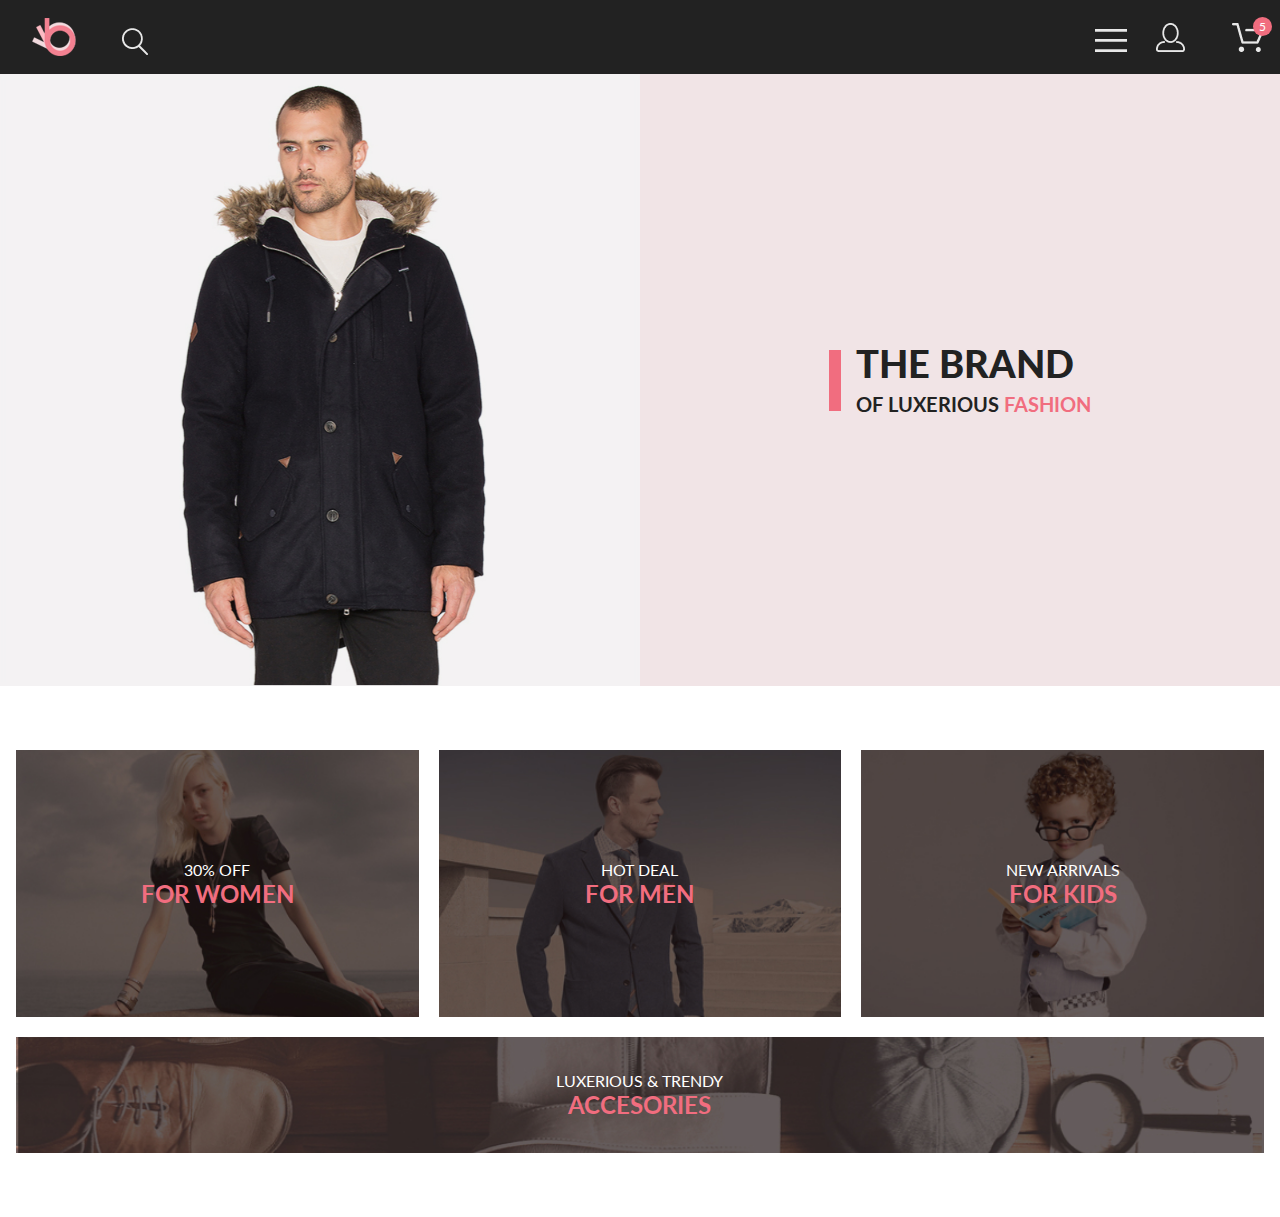
==== index.html @ d0c62d58 "the first HW" ====
<!DOCTYPE html>
<html lang="en">
<head>
    <meta charset="UTF-8">
    <meta http-equiv="X-UA-Compatible" content="IE=edge">
    <meta name="viewport" content="width=device-width, initial-scale=1.0">
    <title>Document</title>
    <link rel="stylesheet" href="style.css">
    <link rel="stylesheet" href="https://cdnjs.cloudflare.com/ajax/libs/font-awesome/6.1.1/css/all.min.css" integrity="sha512-KfkfwYDsLkIlwQp6LFnl8zNdLGxu9YAA1QvwINks4PhcElQSvqcyVLLD9aMhXd13uQjoXtEKNosOWaZqXgel0g==" crossorigin="anonymous" referrerpolicy="no-referrer" />
</head>
<body>
    <div class="header">

       <div class="container">
            <div class="leftHeader">
               <img src="images/Group 2.png" alt="">
               <img class="searchIcon" src="images/search.png" alt="">
            </div>
       
           <div class="rightHeader">
               <img src="images/bar.svg" alt="">
               <img class="userIcon" src="images/prof.png" alt="">

               <span class="cartIconWrap">
               <img class="cartIcon" src="images/cart.png" alt="">
               <span>5</span>
               </span>
           </div>
        </div> 
    </div>
    
    <div class="brandWrap">
        <div class="container">
             <div class="brandLeft">
                  <img src="images/muzhik.jpg" alt="">
             </div>
             <div class="brandRight">
                    <div class="brandPromoWrap">
                        <div class="#">THE BRAND</div>
                        <div class="#">OF LUXERIOUS <span>FASHION</span></div>
                    </div>
             </div>

        </div>
    </div>

    <div class="offers container">
         <div class="offerWomen">
             <img class="offerImgThree" src="images/1-for women.jpg" alt="">
             <div class="offerTitle">
                 <div class="offerTitleTop">
                     30% OFF
                 </div>
                 <div class="offerTitleBottom">
                     FOR WOMEN
                </div>
             </div>
         </div>
         <div class="offerMen">
             <img class="offerImgThree" src="images/2-for men.jpg" alt="">  
          <div class="offerTitle">
             <div class="offerTitleTop">
                HOT DEAL
            </div>
            <div class="offerTitleBottom">
                FOR MEN
           </div>
         </div>
         </div>
         <div class="offerKids">
             <img class="offerImgThree" src="images/3-for kids.jpg" alt="">
          <div class="offerTitle">
             <div class="offerTitleTop">
                NEW ARRIVALS   
            </div>
            <div class="offerTitleBottom">
                FOR KIDS
           </div>
         </div>
         </div>
         <div class="offerAccesories">
             <img class="offerImgLast" src="images/4-ACCESORIES.jpg" alt="">
          <div class="offerTitle">
             <div class="offerTitleTop">
                  LUXERIOUS & TRENDY
            </div>
            <div class="offerTitleBottom">
                 ACCESORIES
           </div>
          </div> 
         </div>
    </div>


</body>
</html>
---- style.css ----
@import url('https://fonts.googleapis.com/css2?family=Lato:ital,wght@0,400;0,700;1,900&display=swap');


body {
    margin: 0;
    font-family: Lato, sans-serif;
}

.header {
    background: #222222;
    height: 74px;
    padding: 18px 16px;
    box-sizing: border-box; 
}

.header .container {
    display: flex;
    justify-content: space-between;
    align-items: center;
}

@media (min-width: 1600px) {
    .container {
        margin: 0 auto;
        width: 1140px;
    }
}

@media (min-width: 768px) {
    .header {
        padding-right: 32p;
        padding-left: 32px;
    }
}

.header i {
    color: #E8E8E8;
}

.userIcon,
.cartIconWrap {
    display: none;
}

@media (min-width: 768px) {
    .userIcon,
    .cartIconWrap {
        display: inline;
    }
}

.userIcon {
    margin-right: 42px;
    margin-left: 25px;
}

.searchIcon {
    margin-left: 41px;
}

.cartIconWrap {
    position: relative;
}

.cartIconWrap span {
    display: inline-block;
    width: 19px;
    height: 19px;
    color: white;
    background: #f16d7f;
    border-radius: 50%;
    position: absolute;
    text-align: center;
    right: -8px;
    top: -19px;
    font-size: 12px;
    line-height: 19px;
}

.brandWrap .container {
    min-height: 363px;
}

@media (min-width: 768px) {
    .brandWrap .container {
        display: flex;
    }

    .brandWrap .container > div {
        width: 50%;
    }
}

.brandLeft {
    display: none;
}

@media (min-width: 768px) {
    .brandLeft {
    display: block;
    }
}

.brandLeft img {
    display: block;
    width: 100%;
}

.brandRight {
    background: #f1e4e6;
    min-height: inherit;
    display: flex;
    justify-content: center;
    align-items: center;
    color: #222222;
}

@media (min-width: 1600px) {
    .brandRight {
       justify-content: flex-start;
    }
}

.brandPromoWrap {
    border-left: 12px solid #f16d7f;
    padding-left: 15px;
    height: 61px;
}

@media (min-width: 1600px) {
    .brandPromoWrap {
        margin-left: 64px;
    }
}

.brandPromoWrap div:first-child {
    font-weight: 900;
    font-size: 38px;
    line-height: 27px;
    
}

.brandPromoWrap div:last-child {
       font-weight: bold;
       font-size: 20px;
       line-height: 24px;
       margin-top: 15px;
}

.brandPromoWrap span {
    color: #F16D7F;
}

.offers {
    display: grid;
    grid-template-columns: 1fr;
    grid-template-rows: repeat(3, 247px) 111px;
    row-gap: 32px;
    padding: 64px 16px;
}

@media (min-width: 768px) {
    .offers {
        grid-template-columns: repeat(3, 1fr);
        grid-template-rows: 267px 116px;
        gap: 20px;    
    }
    .offerAccesories {
        grid-column: 1/-1;
    }
}

.offers > div {
    position: relative;
}

.offers img {
    width: 100%;
    height: 100%;
    object-fit: cover;
    position: absolute;
    left: 0;
    top: 0;
}

.offerTitle {
    position: relative;
    z-index: 1;
    color: white;
    width: 100%;
    height: 100%;
    display: flex;
    justify-content: center;
    align-items: center;
    flex-direction: column;;
    font-size: 16px;
}

.offerTitleBottom {
    font-weight: 700;
    font-size: 24px;
    line-height: 29px;
    color: #f16d7f
}
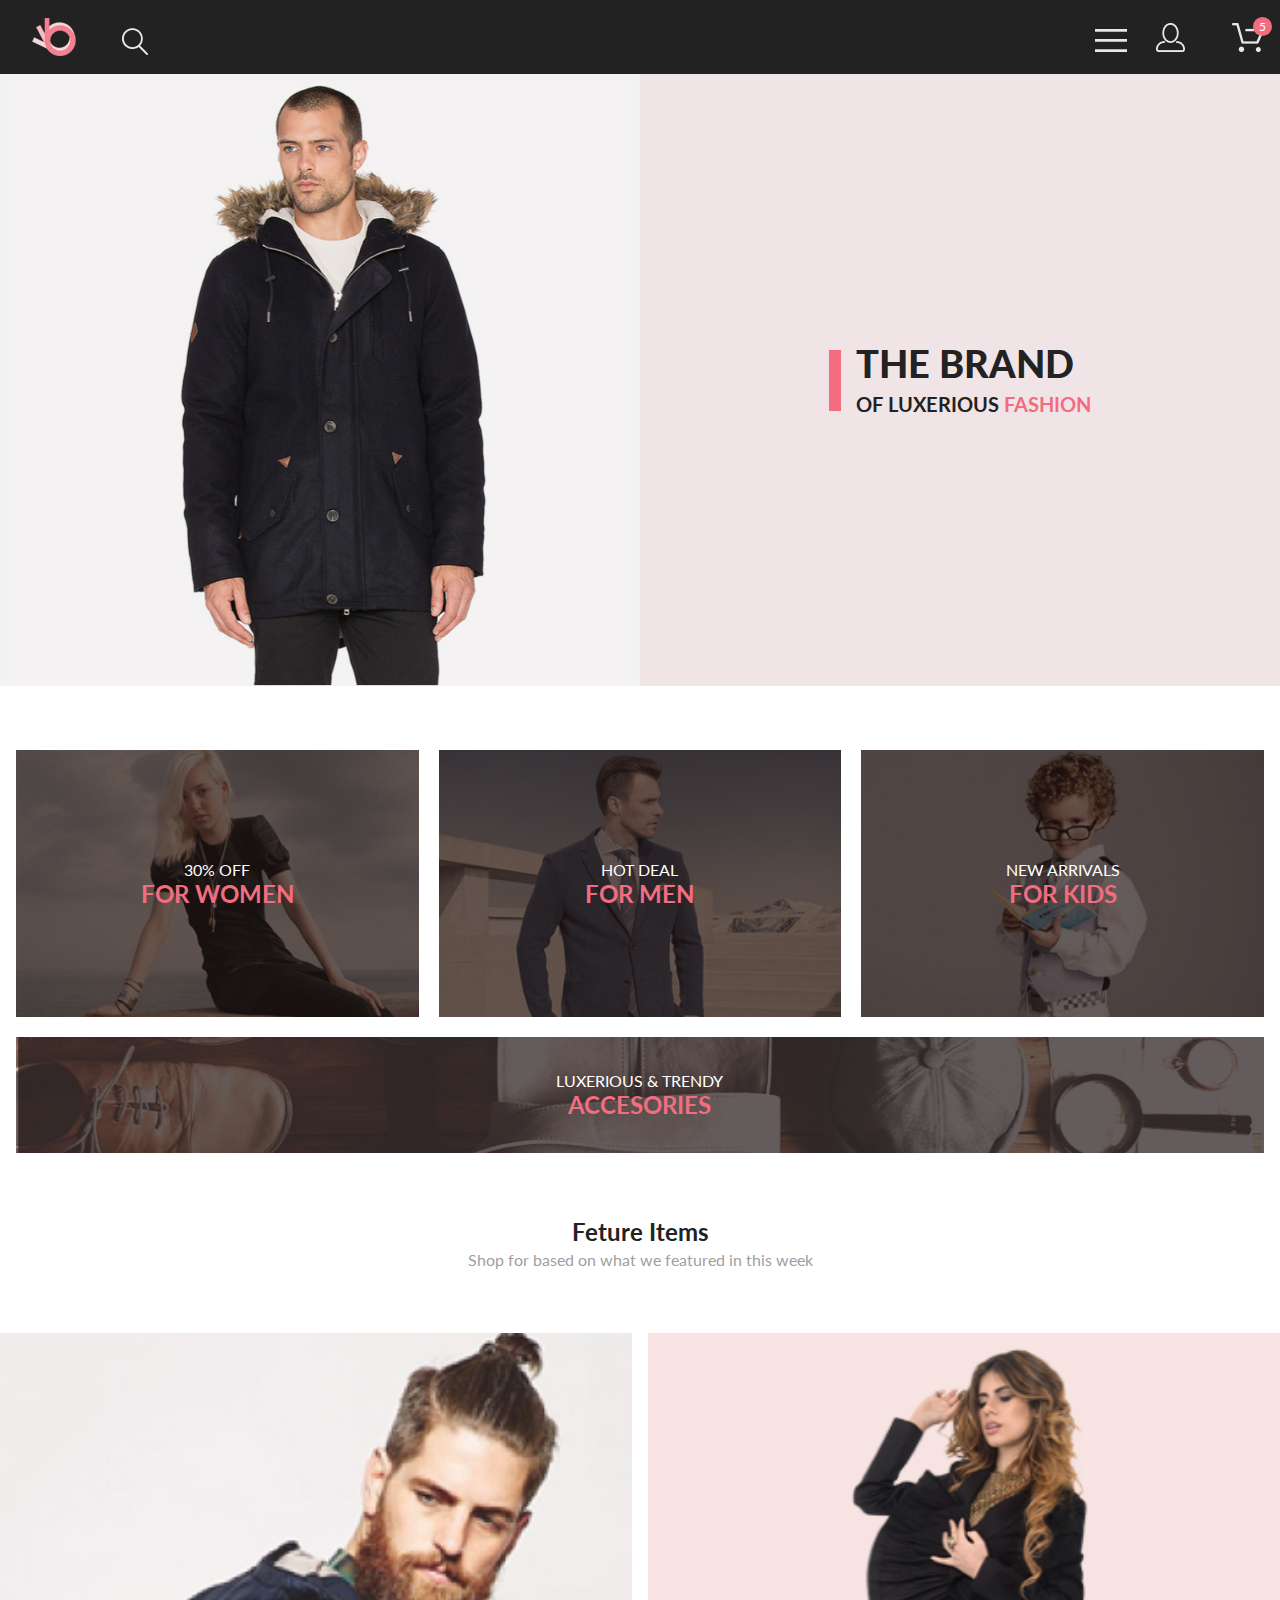
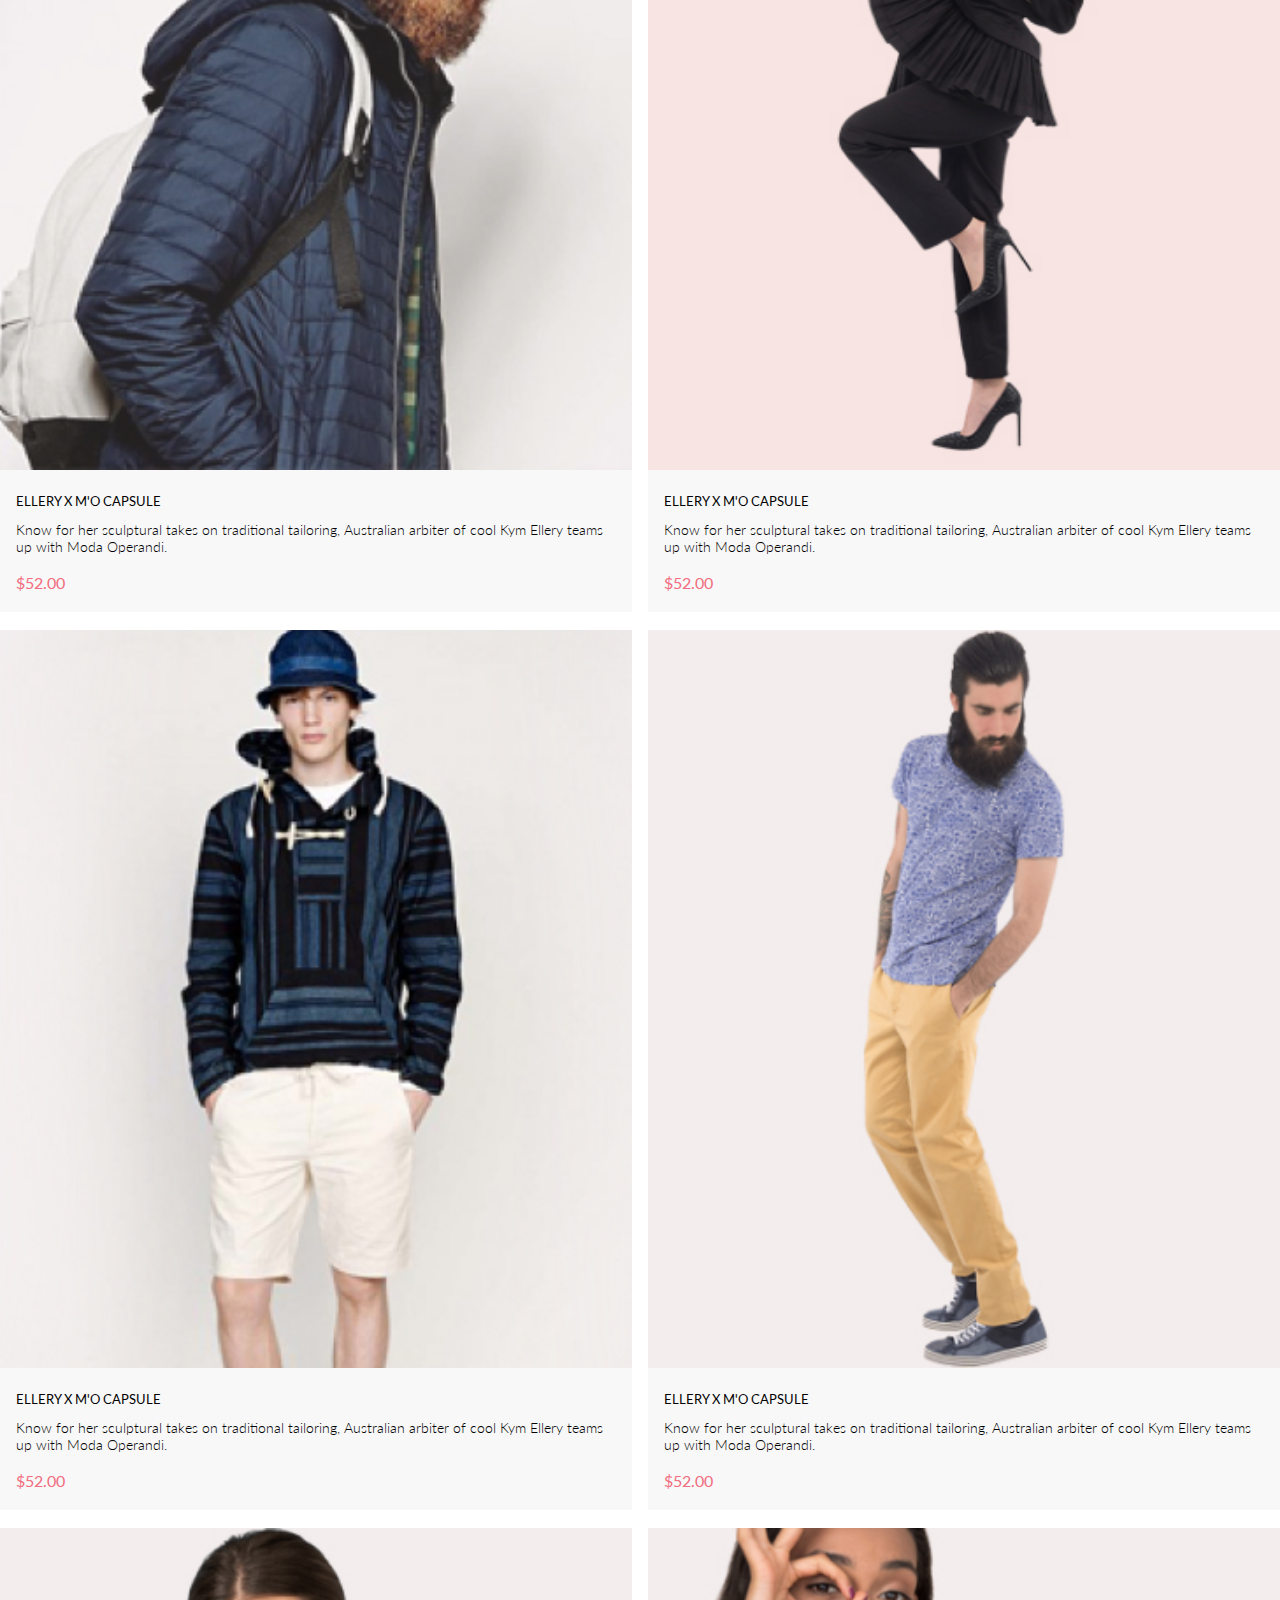
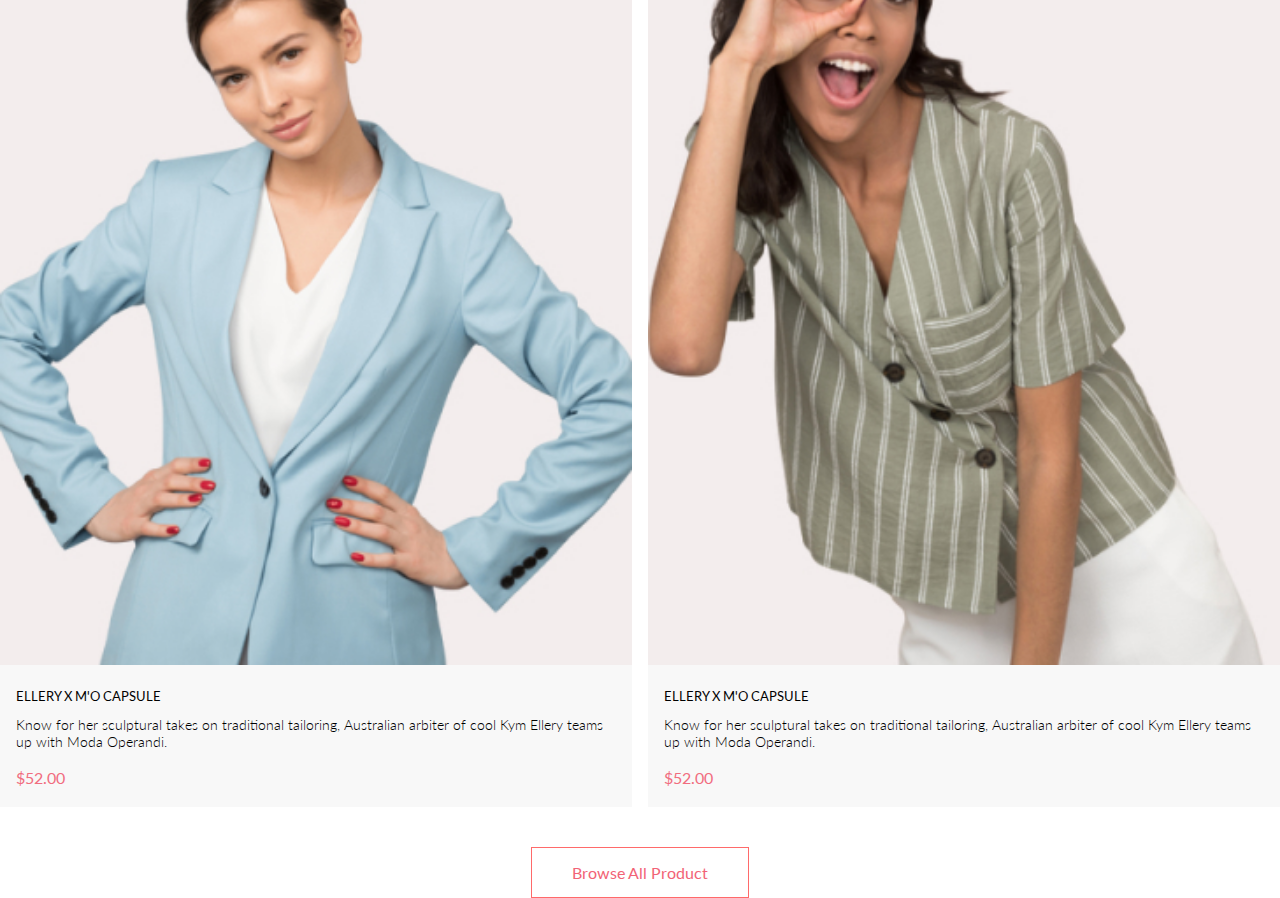
==== commit ecfd6e17: "done" ====
--- a/index.html
+++ b/index.html
@@ -13,7 +13,7 @@
 
        <div class="container">
             <div class="leftHeader">
-               <img src="images/Group 2.png" alt="">
+               <img src="images/Group2.png" alt="">
                <img class="searchIcon" src="images/search.png" alt="">
             </div>
        
@@ -30,14 +30,14 @@
     </div>
     
     <div class="brandWrap">
-        <div class="container">
+        
              <div class="brandLeft">
                   <img src="images/muzhik.jpg" alt="">
              </div>
              <div class="brandRight">
                     <div class="brandPromoWrap">
-                        <div class="#">THE BRAND</div>
-                        <div class="#">OF LUXERIOUS <span>FASHION</span></div>
+                        <div>THE BRAND</div>
+                        <div>OF LUXERIOUS <span>FASHION</span></div>
                     </div>
              </div>
 
@@ -46,7 +46,7 @@
 
     <div class="offers container">
          <div class="offerWomen">
-             <img class="offerImgThree" src="images/1-for women.jpg" alt="">
+             <img class="offerImgThree" src="images/1-forwomen.jpg" alt="">
              <div class="offerTitle">
                  <div class="offerTitleTop">
                      30% OFF
@@ -57,7 +57,7 @@
              </div>
          </div>
          <div class="offerMen">
-             <img class="offerImgThree" src="images/2-for men.jpg" alt="">  
+             <img class="offerImgThree" src="images/2-formen.jpg" alt="">  
           <div class="offerTitle">
              <div class="offerTitleTop">
                 HOT DEAL
@@ -68,7 +68,7 @@
          </div>
          </div>
          <div class="offerKids">
-             <img class="offerImgThree" src="images/3-for kids.jpg" alt="">
+             <img class="offerImgThree" src="images/3-forkids.jpg" alt="">
           <div class="offerTitle">
              <div class="offerTitleTop">
                 NEW ARRIVALS   
@@ -91,6 +91,179 @@
          </div>
     </div>
 
+   <div class="featuredI container">
+       <h2 class="feturedHeader">Feture Items</h2>
+       <div class="featuredTitle">Shop for based on what we featured in this week</div>
+
+       <div class="featuredItems">
+
+           <div class="featuredItem">
+               <div class="featuredImgWrap">
+                  <img src="images/manwithbr.jpg" alt="">
+                  <div class="featuredImgD">
+                      <button>
+                          <img src="images/cart.svg" alt="">
+                          Add to Cart
+                      </button>
+                  </div>
+               </div>   
+
+               <div class="featuredData">
+                  <div class="featuredName">
+                    ELLERY X M'O CAPSULE
+                  </div>
+                  <div class="featuredText">
+                    Know for her sculptural takes on traditional 
+                    tailoring, Australian arbiter of cool Kym Ellery 
+                    teams up with Moda Operandi.
+                  </div>
+                  <div class="featuredPrice">
+                       $52.00
+                  </div>
+               </div>
+           </div>
+
+           
+           <div class="featuredItem">
+               <div class="featuredImgWrap">
+                <img src="images/womaninblack.jpg" alt="">
+                  <div class="featuredImgD">
+                      <button>
+                          <img src="images/cart.svg" alt="">
+                          Add to Cart
+                      </button>
+                  </div>
+               </div>   
+               
+             
+            <div class="featuredData">
+                <div class="featuredName">
+                  ELLERY X M'O CAPSULE
+                </div>
+                <div class="featuredText">
+                  Know for her sculptural takes on traditional 
+                  tailoring, Australian arbiter of cool Kym Ellery 
+                  teams up with Moda Operandi.
+                </div>
+                <div class="featuredPrice">
+                     $52.00
+                </div>
+             </div>
+           </div>
+
+
+           <div class="featuredItem">
+            <div class="featuredImgWrap">
+                <img src="images/manontheright.jpg" alt="">
+                  <div class="featuredImgD">
+                      <button>
+                          <img src="images/cart.svg" alt="">
+                          Add to Cart
+                      </button>
+                  </div>
+               </div>   
+              
+            <div class="featuredData">
+                <div class="featuredName">
+                  ELLERY X M'O CAPSULE
+                </div>
+                <div class="featuredText">
+                  Know for her sculptural takes on traditional 
+                  tailoring, Australian arbiter of cool Kym Ellery 
+                  teams up with Moda Operandi.
+                </div>
+                <div class="featuredPrice">
+                     $52.00
+                </div>
+             </div>
+            </div>
+
+
+           <div class="featuredItem">
+            <div class="featuredImgWrap">
+                <img src="images/manontheleftb.jpg" alt="">
+                  <div class="featuredImgD">
+                      <button>
+                          <img src="images/cart.svg" alt="">
+                          Add to Cart
+                      </button>
+                  </div>
+               </div>   
+        
+            <div class="featuredData">
+                <div class="featuredName">
+                  ELLERY X M'O CAPSULE
+                </div>
+                <div class="featuredText">
+                  Know for her sculptural takes on traditional 
+                  tailoring, Australian arbiter of cool Kym Ellery 
+                  teams up with Moda Operandi.
+                </div>
+                <div class="featuredPrice">
+                     $52.00
+                </div>
+             </div>
+            </div>
+
+
+           <div class="featuredItem">
+            <div class="featuredImgWrap">
+                <img src="images/girlinblue.jpg" alt="">
+                  <div class="featuredImgD">
+                      <button>
+                          <img src="images/cart.svg" alt="">
+                          Add to Cart
+                      </button>
+                  </div>
+               </div> 
+            <div class="featuredData">
+                <div class="featuredName">
+                  ELLERY X M'O CAPSULE
+                </div>
+                <div class="featuredText">
+                  Know for her sculptural takes on traditional 
+                  tailoring, Australian arbiter of cool Kym Ellery 
+                  teams up with Moda Operandi.
+                </div>
+                <div class="featuredPrice">
+                     $52.00
+                </div>
+             </div>
+            </div>
+
+
+           <div class="featuredItem">
+            <div class="featuredImgWrap">
+                <img src="images/n.jpg" alt="">
+                  <div class="featuredImgD">
+                      <button>
+                          <img src="images/cart.svg" alt="">
+                          Add to Cart
+                      </button>
+                  </div>
+               </div> 
+            <div class="featuredData">
+                <div class="featuredName">
+                  ELLERY X M'O CAPSULE
+                </div>
+                <div class="featuredText">
+                  Know for her sculptural takes on traditional 
+                  tailoring, Australian arbiter of cool Kym Ellery 
+                  teams up with Moda Operandi.
+                </div>
+                <div class="featuredPrice">
+                     $52.00
+                </div>
+             </div>
+           </div>
+       </div>
+
+       <button class="featuredBtn">
+           Browse All Product
+       </button>
+   </div>
+   
+
 
 </body>
 </html>--- a/style.css
+++ b/style.css
@@ -1,4 +1,6 @@
-@import url('https://fonts.googleapis.com/css2?family=Lato:ital,wght@0,400;0,700;1,900&display=swap');
+
+@import url('https://fonts.googleapis.com/css2?family=Lato:ital,wght@0,300;0,400;0,700;1,900&display=swap');
+
 
 
 body {
@@ -77,16 +79,19 @@
     line-height: 19px;
 }
 
-.brandWrap .container {
+.brandWrap {
     min-height: 363px;
-}
-
-@media (min-width: 768px) {
-    .brandWrap .container {
+    position: relative;
+}
+
+
+
+@media (min-width: 768px) {
+    .brandWrap {
         display: flex;
     }
 
-    .brandWrap .container > div {
+    .brandWrap > div {
         width: 50%;
     }
 }
@@ -126,6 +131,8 @@
     padding-left: 15px;
     height: 61px;
 }
+
+
 
 @media (min-width: 1600px) {
     .brandPromoWrap {
@@ -203,3 +210,145 @@
     color: #f16d7f
 }
 
+.featured {
+    padding-left: 8px;
+    padding-right: 8px;
+    margin-bottom: 96px;
+}
+
+@media (min-width: 768px) {
+    .featured {
+        padding-left: 16px;
+        padding-right: 16px;
+    }
+}
+
+@media (min-width: 1600px) {
+    .featured {
+        padding-left: 0px;
+        padding-right: 0px;
+    }
+}
+
+.featuredI h2 {
+    margin-top: 0;
+    margin-bottom: 4px;
+    text-align: center;
+    color:#222222;
+}
+
+.featuredTitle {
+    text-align: center;
+    color: #9f9f9f;
+     margin-bottom: 64px;
+}
+
+.featuredItems {
+    display: grid;
+    grid-template-columns: 1fr;
+    row-gap: 17px;
+}
+
+@media (min-width: 768px) {
+    .featuredItems {
+        grid-template-columns: 1fr 1fr;
+        row-gap: 18px;
+        column-gap: 16px;
+    }
+}
+
+@media (min-width: 1600px) {
+    .featuredItems {
+        grid-template-columns: repeat(3, 1fr);
+        gap: 30px;
+    }
+}
+
+.featuredItem {
+    background-color: #f8f8f8;
+}
+
+.featuredItem img {
+    width: 100%;
+    display: block;
+}
+
+.featuredImgWrap  {
+    position: relative;
+}
+
+.featuredItem:hover .featuredImgD {
+    display: flex;
+}
+
+.featuredImgD {  
+    position: absolute;
+    width: 100%;
+    height: 100%;
+    left: 0;
+    top: 0;
+    background-color: #3a3838e5;
+    display: none;
+    justify-content: center;
+    align-items: center;
+}
+
+.featuredImgD button {
+    background: none;
+    border: 1px solid white;
+    color: white;
+    display: flex;
+    align-items: center;
+    padding: 10px 14px;
+    font-size: 14px;
+    font-family: inherit;
+}
+
+.featuredImgD button img {
+    width: 26px;
+    height: 24px;
+    margin-right: 11px;
+}
+
+.featuredData {
+    padding: 23px 16px 20px;
+}
+
+.featuredName {
+    font-size: 13px;
+    line-height: 16px;
+    color: black;
+}
+
+.featuredText {
+    font-weight: 300;
+    font-size: 14px;
+    line-height: 17px;
+    margin-top: 12px;
+    margin-bottom: 18px;
+}
+
+.featuredPrice {
+    font-size: 16px;
+    line-height: 19px;
+    color: #f16d7f;
+}
+
+.featuredBtn {
+    border: 1px solid #ff6a6a;
+    margin-top: 40px;
+    padding: 15px 40px;
+    display: block;
+    margin-left: auto;
+    margin-right: auto;
+    background: none;
+    color: #f26376;
+    font-family: inherit;
+    font-size: 16px;
+    line-height: 19px;
+}
+
+.featuredBtn:hover {
+    color: white;
+    background: #ff6a6a;
+}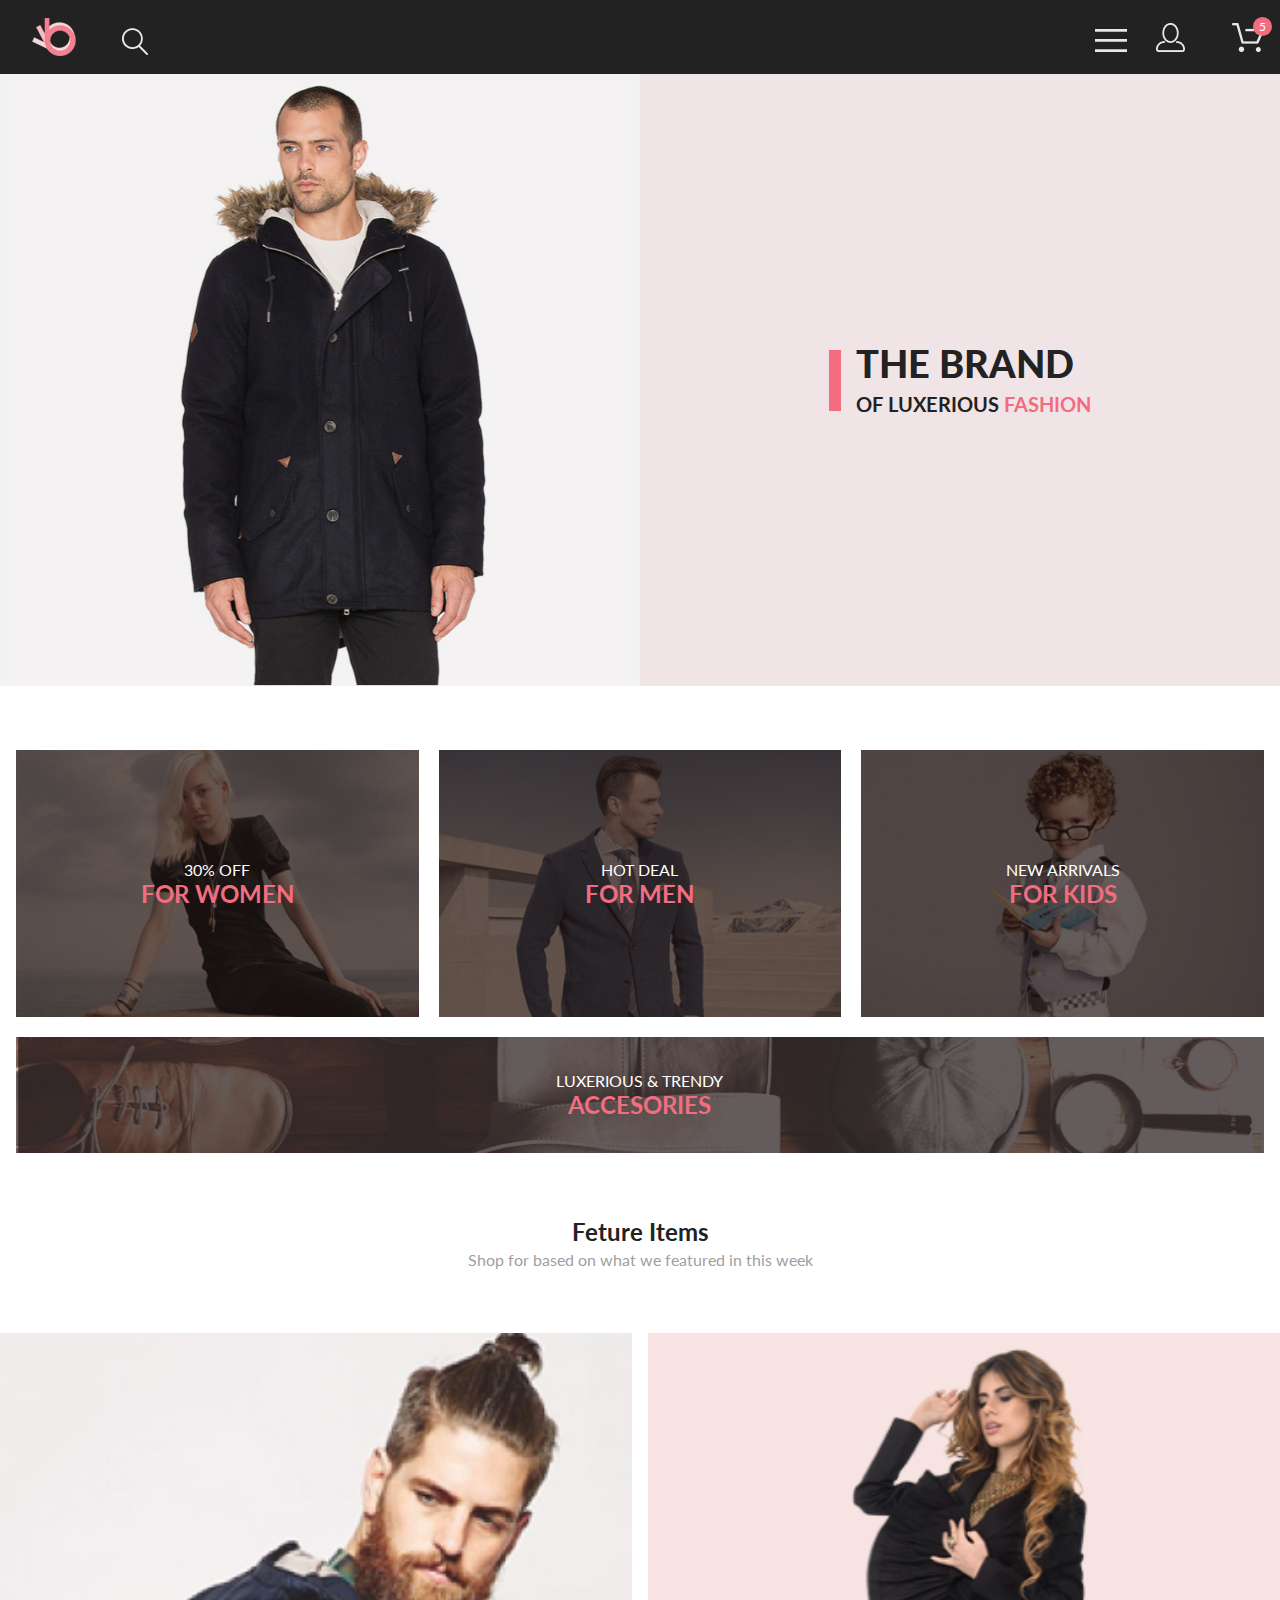
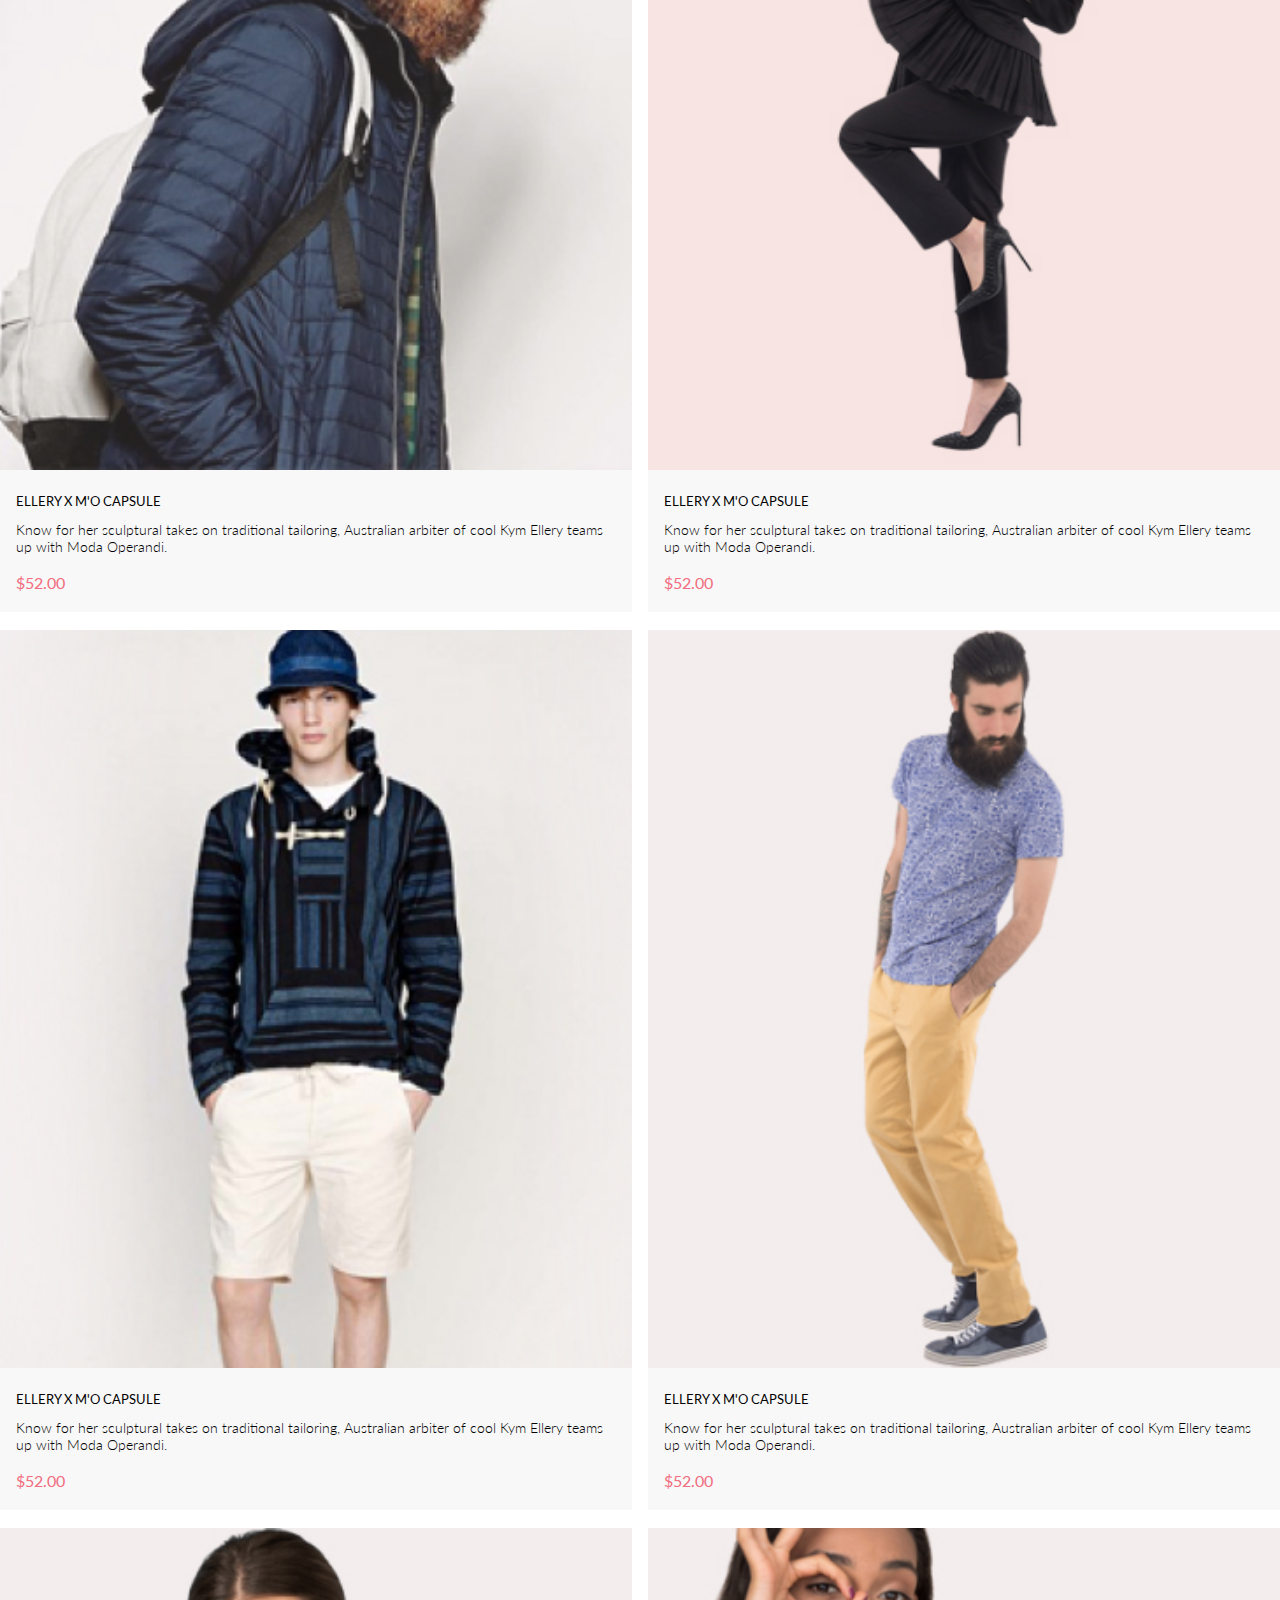
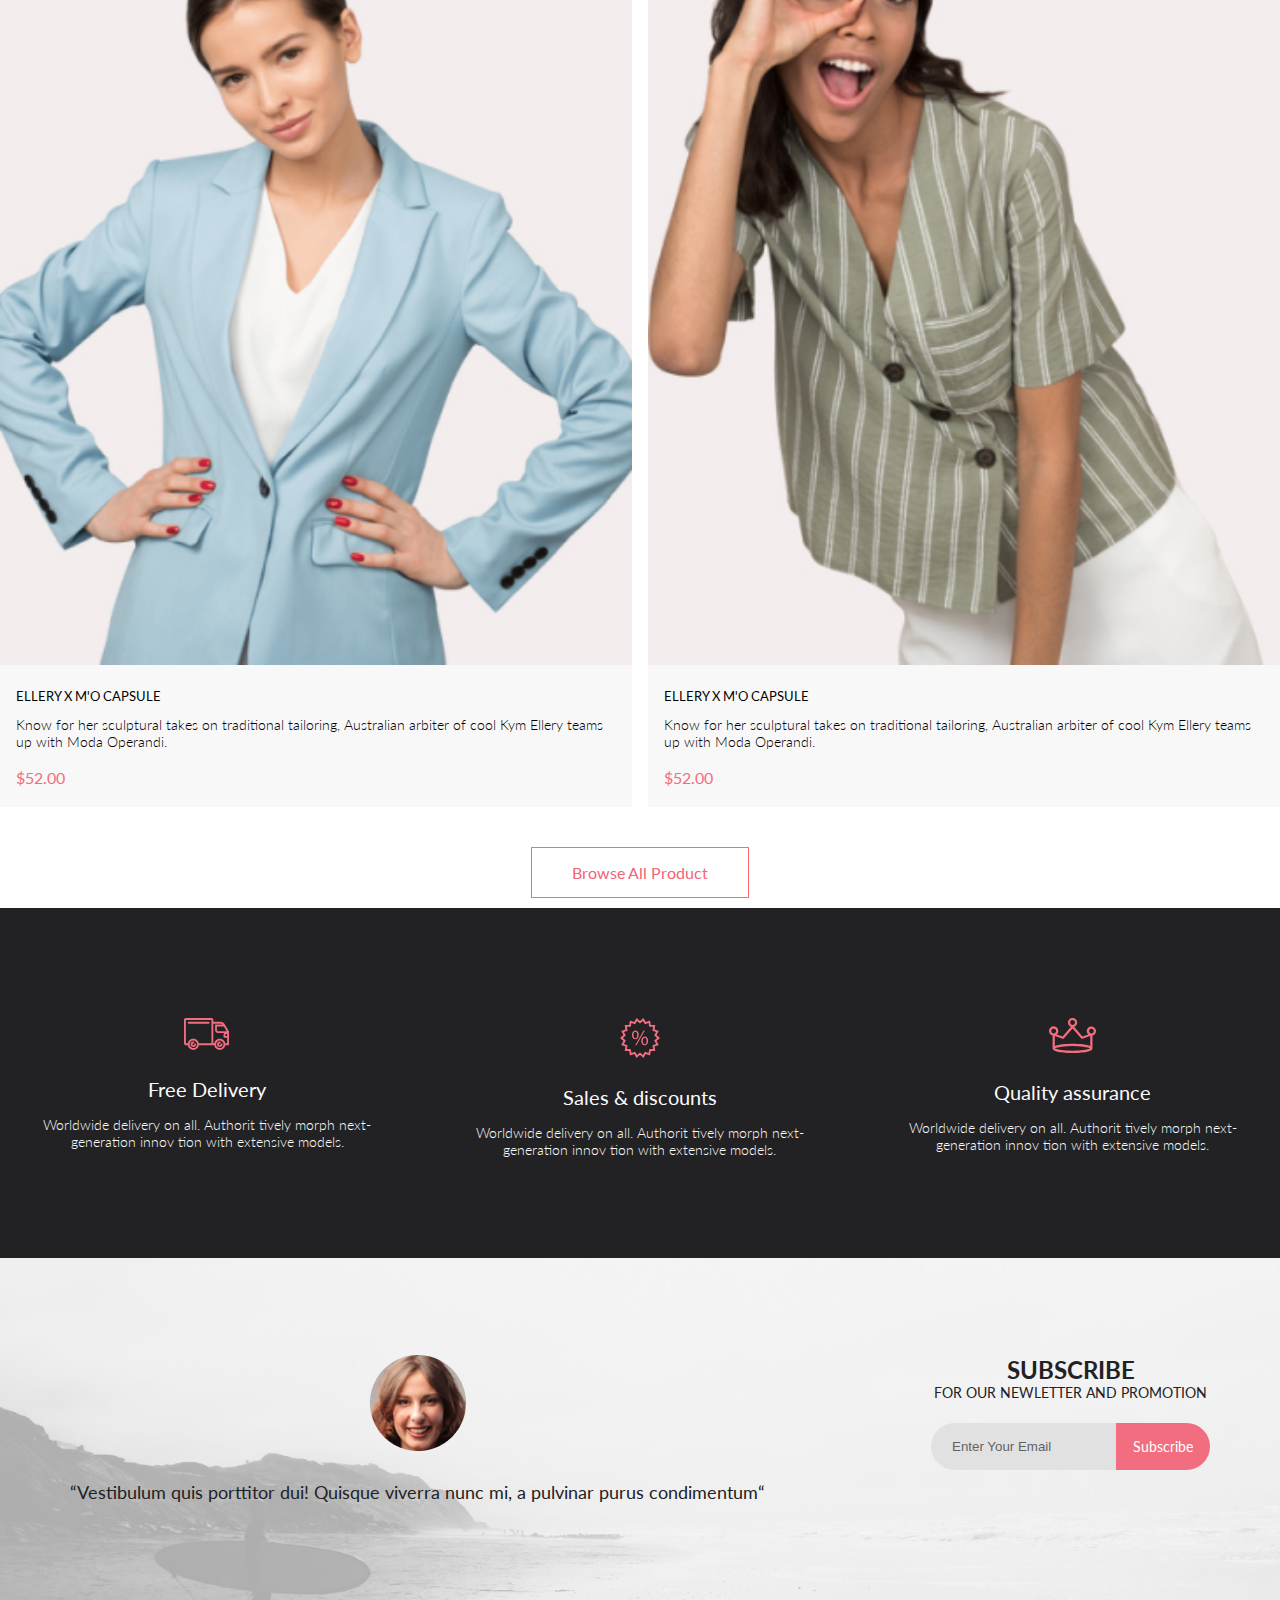
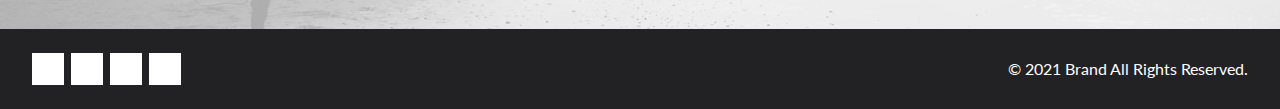
==== commit 0a984096: "lesson3" ====
--- a/index.html
+++ b/index.html
@@ -263,6 +263,87 @@
        </button>
    </div>
    
+   <div class="services">
+      <div class="container">
+
+          <div class="unitService">
+            <img src="images/delivery.svg" alt="">
+            <div class="servicesTitle">
+              Free Delivery
+            </div>
+            <div class="servicesText">
+              Worldwide delivery on all. Authorit tively morph next-generation innov tion with extensive models.
+            </div>
+          </div>
+          
+          <div class="unitService">
+            <img src="images/discount.svg" alt="">
+            <div class="servicesTitle">
+                Sales & discounts
+            </div>
+            <div class="servicesText">
+                Worldwide delivery on all. Authorit tively morph next-generation innov tion with extensive models.
+            </div>
+        </div>
+
+        <div class="unitService">
+            <img src="images/assurance.svg" alt="">
+            <div class="servicesTitle">
+                Quality assurance
+            </div>
+            <div class="servicesText">
+                Worldwide delivery on all. Authorit tively morph next-generation innov tion with extensive models.
+            </div>
+        </div>
+      </div>
+   </div>
+
+   <div class="subscribe">
+       <div class="container">
+         
+        <div class="subscribeLeft">
+          <img src="images/subscribeUser.png" alt="">
+          <div class="subscribeTextUser">
+            “Vestibulum quis porttitor dui! Quisque viverra nunc mi, a pulvinar purus condimentum“
+          </div>
+        </div>
+
+        <div class="subscribeRight">
+          <div class="subscribeTitle">
+              SUBSCRIBE
+          </div>
+          <div class="subscribeText">
+              FOR OUR NEWLETTER AND PROMOTION
+          </div>
+          <form action="" class="subscribeForm">
+              <input type="text" placeholder="Enter Your Email">
+              <button>Subscribe</button>
+          </form>
+       </div>
+      </div>
+   </div>
+
+   <div class="footer">
+    <div class="container">
+        <div class="footerLeft">
+            <a href="#">
+                <i class="fab fa-facebook-f"></i>
+            </a>
+            <a href="#">
+                <i class="fab fa-instagram"></i>
+            </a>
+            <a href="#">
+                <i class="fab fa-pinterest-p"></i>
+            </a>
+            <a href="#">
+                <i class="fab fa-twitter"></i>
+            </a>
+        </div>
+        <div class="footerRight">
+            &copy; 2021  Brand  All Rights Reserved.
+        </div>
+    </div>
+</div>
 
 
 </body>
--- a/style.css
+++ b/style.css
@@ -346,9 +346,241 @@
     font-family: inherit;
     font-size: 16px;
     line-height: 19px;
+    margin-bottom: 10px;
 }
 
 .featuredBtn:hover {
     color: white;
     background: #ff6a6a;
+}
+
+.services {
+    background: #222224;
+    padding-top: 48px;
+    padding-bottom: 81px;
+    padding-left: 14px;
+    padding-right: 14px;
+}
+
+@media (min-width: 1200px) {
+    .services {
+        padding-top: 100px;
+        padding-bottom: 100px;
+    }
+}
+
+.service .container {
+    display: grid;
+    gap: 46px;
+}
+
+@media (min-width: 1200px) {
+    .services .container{
+        display: grid;
+        grid-template-columns: repeat(3, 1fr);
+        gap: 46px;
+    }
+}
+
+.unitService {
+    text-align: center;
+    display: flex;
+    flex-direction: column;
+    align-items: center;
+    margin-top: 10px;
+}
+
+.servicesTitle, 
+.servicesText {
+    color: #fbfbfb;
+}
+
+.servicesTitle {
+    font-size: 20px;
+    line-height: 24px;
+    margin-top: 27px;
+    margin-bottom: 15px;
+}
+
+.servicesText {
+    font-weight: 300;
+    font-size: 14px;
+    line-height: 17px;
+    min-width: 340px;
+}
+
+.subscribe {
+    background: url(images/subscribe.jpg) no-repeat;
+    background-size: cover;
+    padding-top: 64px;
+    padding-bottom: 110px;
+    padding-left: 20px;
+    padding-right: 20px;
+}
+
+@media (min-width: 1200px) {
+    .subscribe {
+        padding-top: 97px;
+        padding-bottom: 126px;
+    }
+
+    .subscribe .container {
+        margin: 0 auto;
+        width: 1140px;
+        display: flex;
+        justify-content: space-between;
+    }
+}
+
+.subscribeLeft {
+    display: flex;
+    flex-direction: column;
+    align-items: center;
+}
+
+.subscribeTextUser {
+    margin-top: 30px;
+    text-align: center;
+    font-size: 18px;
+    line-height: 22px;
+    color: #222224;
+    min-width: 330px;
+}
+
+.subscribeRight {
+    display: flex;
+    flex-direction: column;
+    align-items: center;
+    margin-top: 65px;
+}
+
+@media (min-width: 1200px) {
+    .subscribeRight {
+        margin-top: initial;
+    }
+}
+
+.subscribeTitle {
+    font-weight: 700;
+    font-size: 24px;
+    color:#222224
+}
+
+.subscribeTitle,
+.subscribeText {
+    min-width: 270px;
+    text-align: center;
+}
+
+.subscribeText {
+    font-size: 14px;
+    color: #222224;
+    margin-bottom: 22px;
+}
+
+.subscribeForm {
+    height: 47px;
+}
+
+.subscribeForm input {
+    height: inherit;
+    background: #e1e1e1;
+    border: none;
+    padding: 6px 21px;
+    box-sizing: border-box;
+    border-top-left-radius: 28px;
+    border-bottom-left-radius: 28px;
+    float: left;
+    width: 185px;
+}
+
+.subscribeForm input::-webkit-input-placeholder {
+    color: #222224;
+    font-family: inherit;
+    opacity: 0.67;
+}
+.subscribeForm input::-moz-placeholder {
+    color: #222224;
+    font-family: inherit;
+    opacity: 0.67;
+}
+.subscribeForm input:-ms-input-placeholder {
+    color: #222224;
+    font-family: inherit;
+    opacity: 0.67;
+}
+.subscribeForm input:-moz-placeholder {
+    color: #222224;
+    font-family: inherit;
+    opacity: 0.67;
+}
+
+.subscribeForm button {
+    height: inherit;
+    border: none;
+    color: white;
+    font-family: inherit;
+    font-size: 14px;
+    line-height: 17px;
+    background: #f16d7f;
+    border-top-right-radius: 28px;
+    border-bottom-right-radius: 28px;
+    padding: 0 17px;
+}
+
+.footer {
+    background: #222224;
+    padding: 43px 20px 10px;
+}
+
+@media (min-width: 768px) {
+    .footer {
+        padding: 24px 32px;
+    }
+}
+
+.footer .container {
+    display: flex;
+    flex-direction: column;
+    align-items: center;
+}
+@media (min-width: 768px) {
+    .footer .container {
+        flex-direction: row;
+        justify-content: space-between;
+    }
+}
+
+.footerLeft {
+    display: flex;
+}
+
+.footer a {
+    color: black;
+    background: white;
+    width: 32px;
+    height: 32px;
+    display: flex;
+    justify-content: center;
+    align-items: center;
+    text-decoration: none;
+}
+
+.footer a:hover {
+    background: #f16d7f;
+    color: white;
+}
+
+.footer a:not(:last-child) {
+    margin-right: 7px;
+}
+
+.footerRight {
+    color: white;
+}
+
+@media (max-width: 767px) {
+    .footerRight {
+        margin-top: 40px;
+    }
 }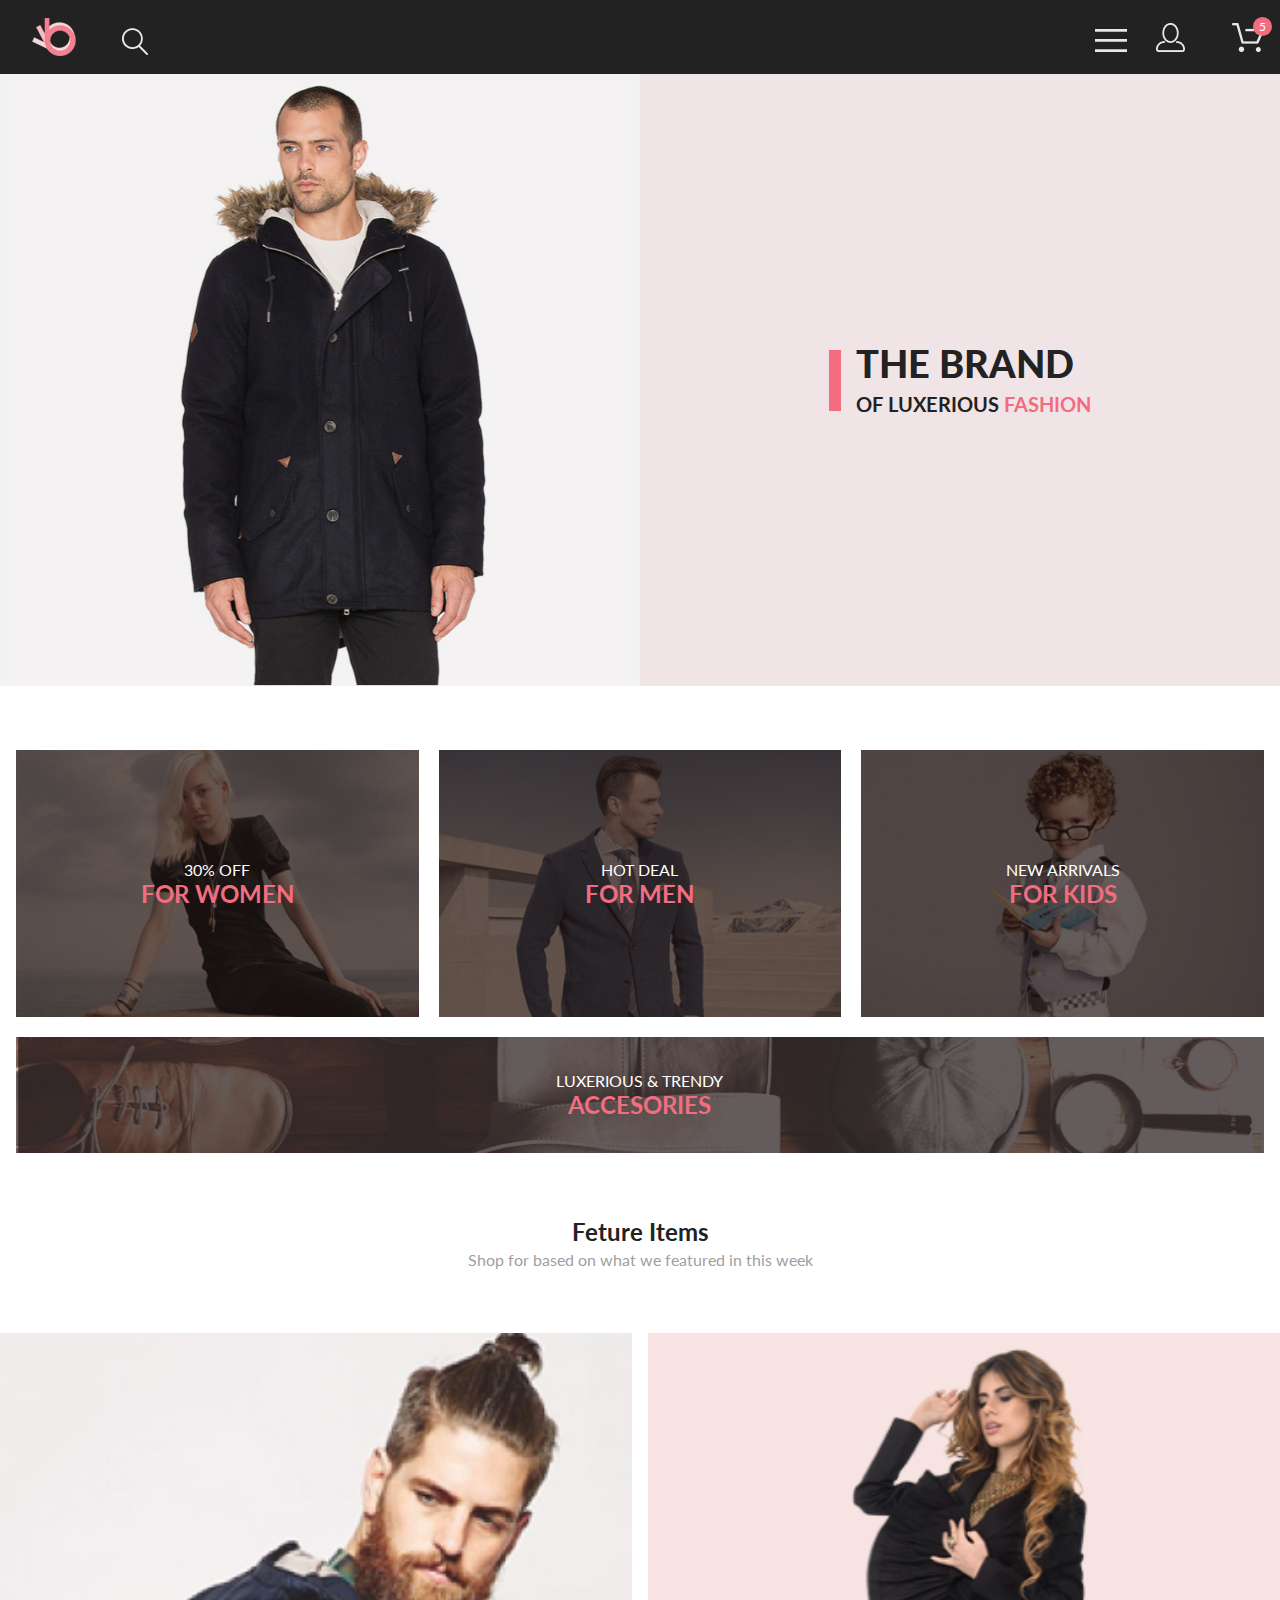
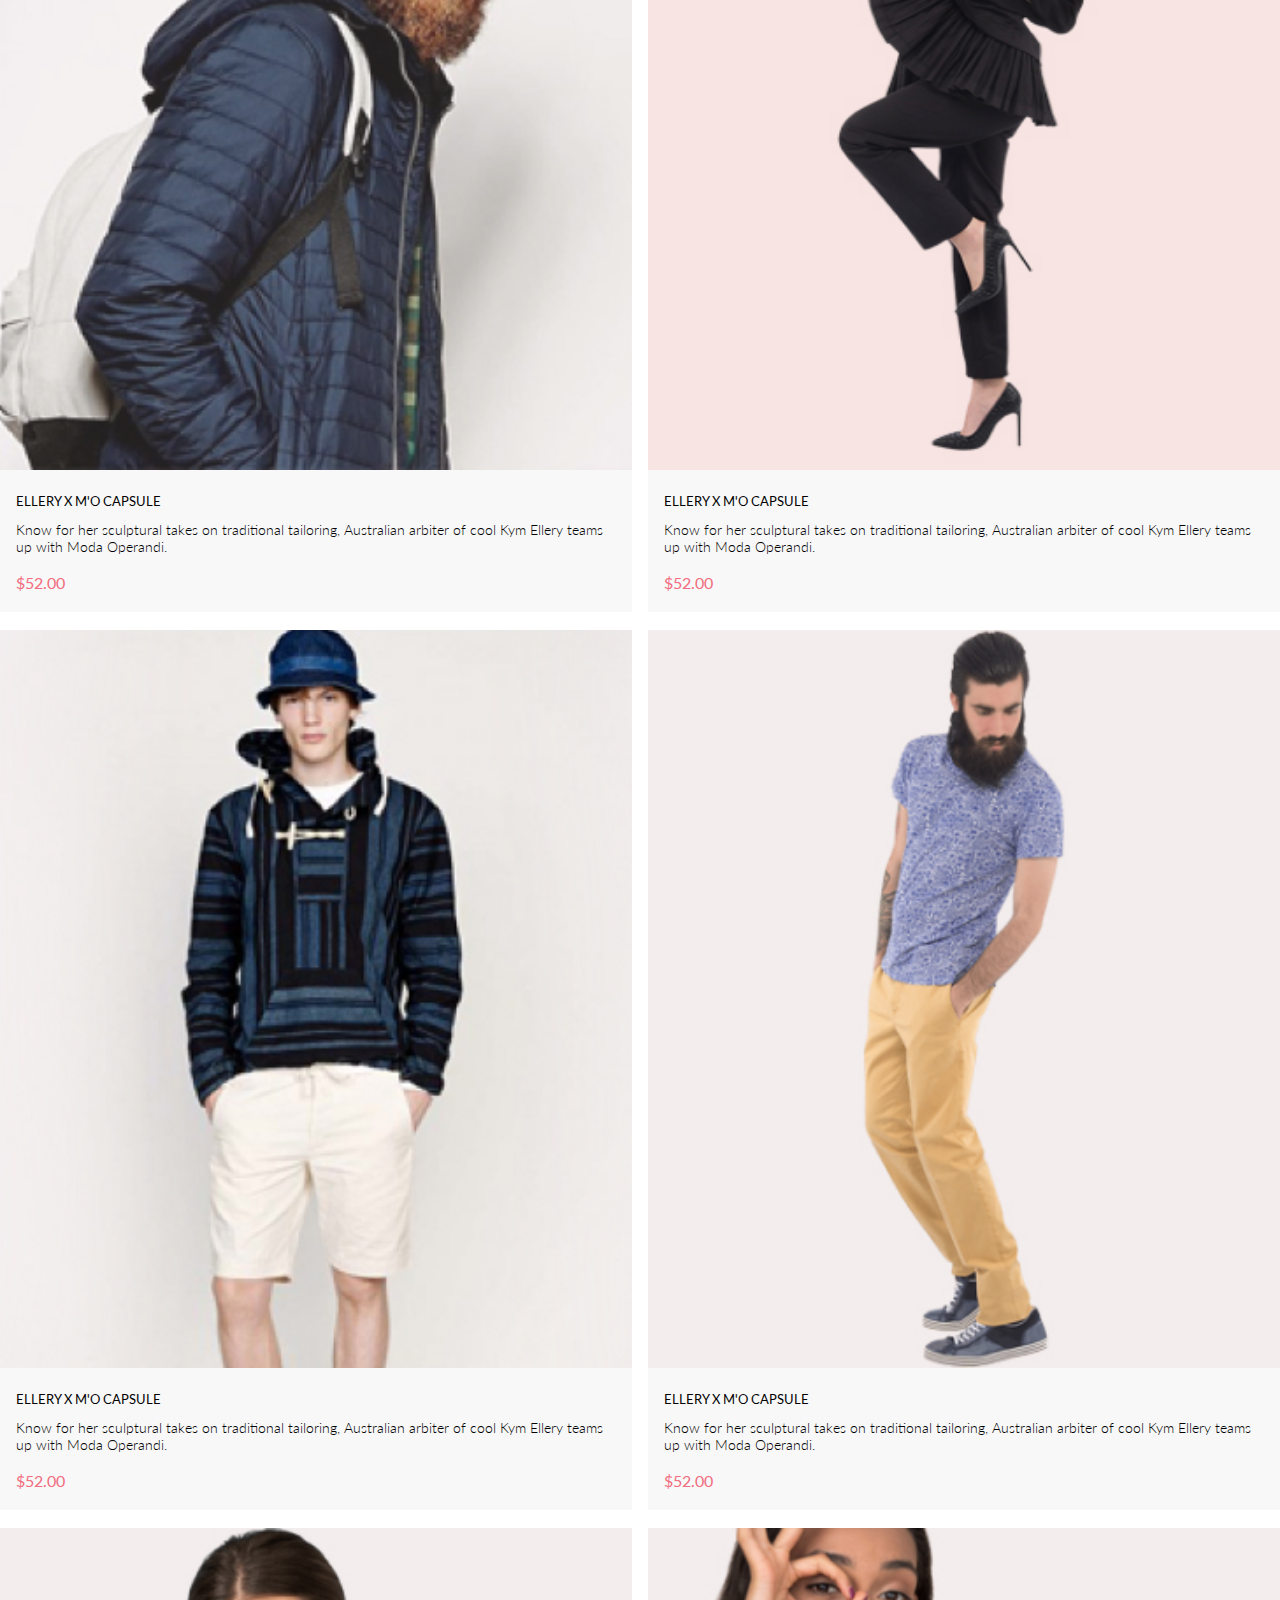
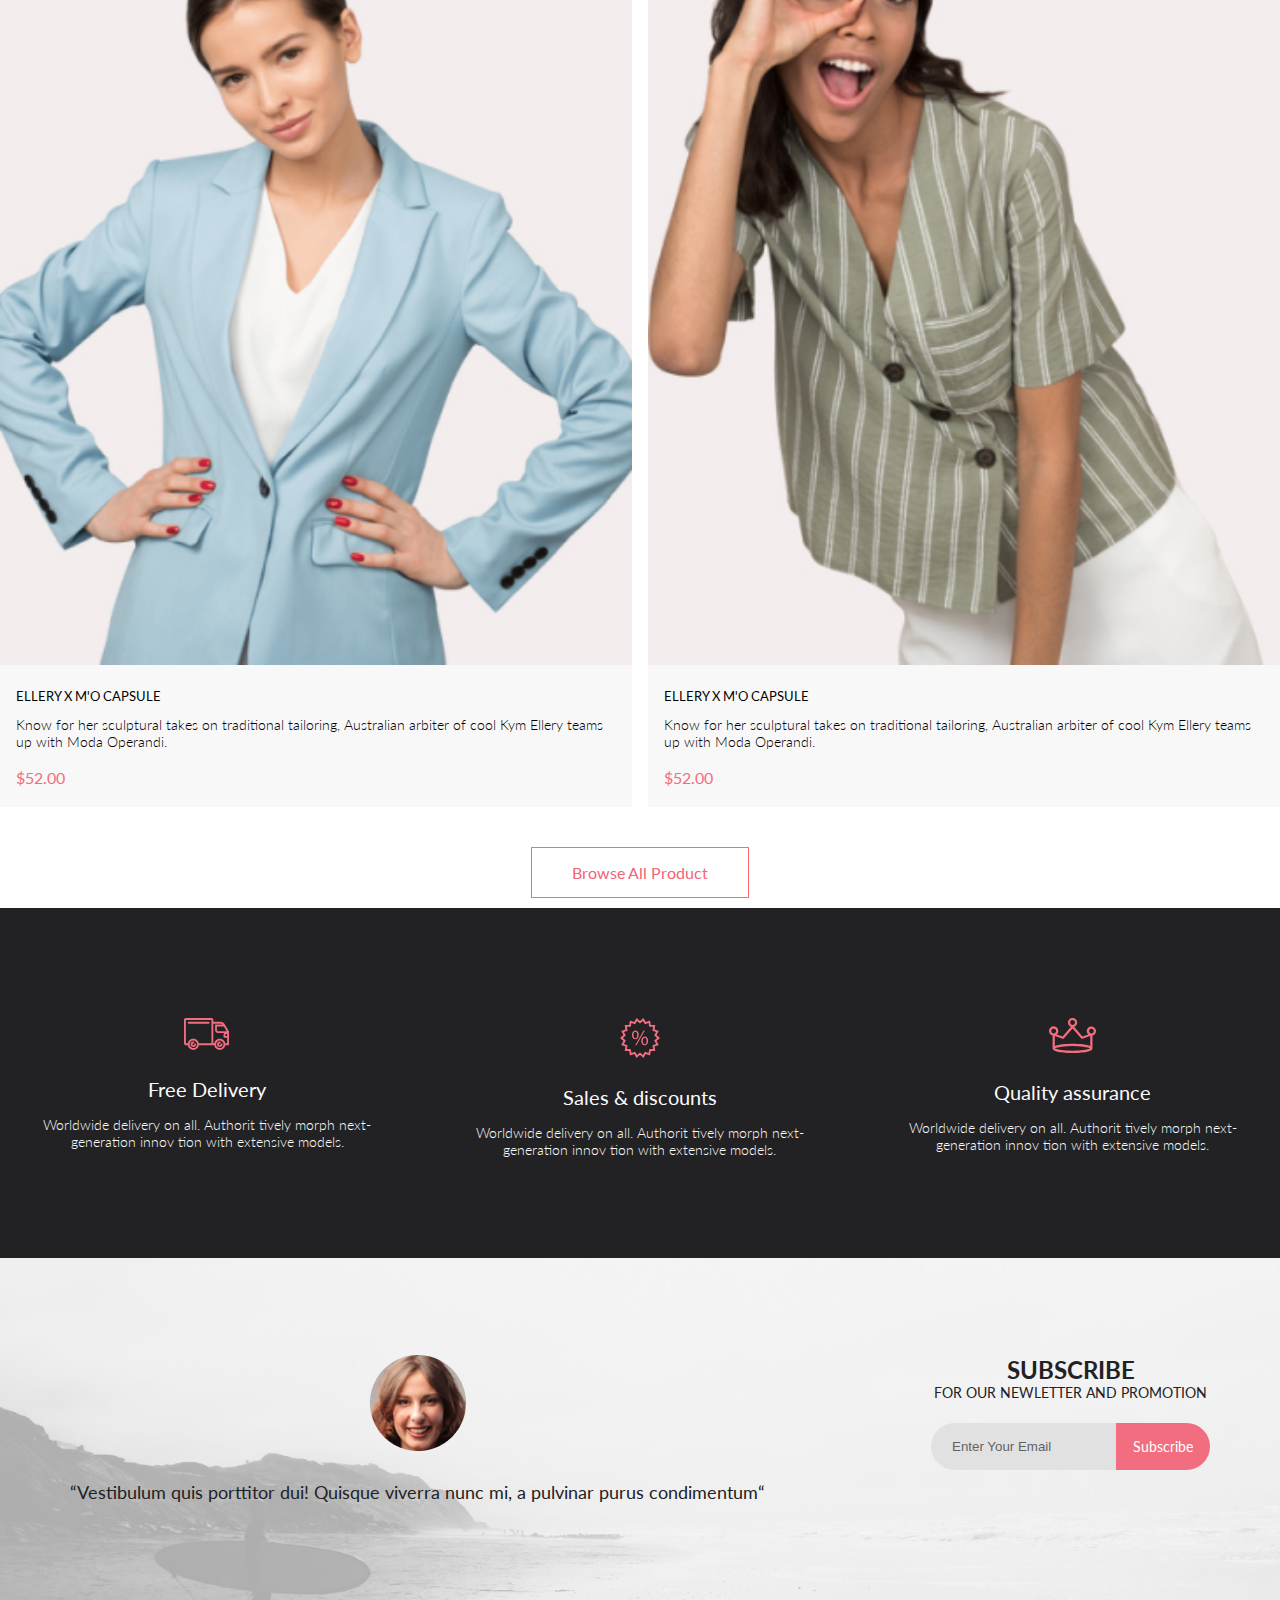
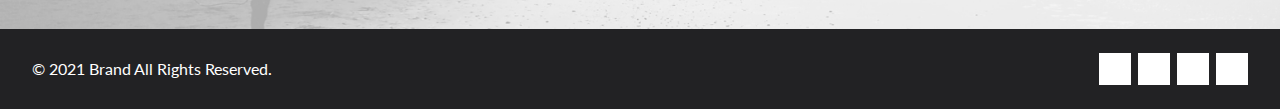
==== commit bb8e59b7: "4dz" ====
--- a/index.html
+++ b/index.html
@@ -13,16 +13,16 @@
 
        <div class="container">
             <div class="leftHeader">
-               <img src="images/Group2.png" alt="">
-               <img class="searchIcon" src="images/search.png" alt="">
+               <img src="images/index/Group2.png" alt="">
+               <img class="searchIcon" src="images/index/search.png" alt="">
             </div>
        
            <div class="rightHeader">
-               <img src="images/bar.svg" alt="">
-               <img class="userIcon" src="images/prof.png" alt="">
+               <img src="images/index/bar.svg" alt="">
+               <img class="userIcon" src="images/index/prof.png" alt="">
 
                <span class="cartIconWrap">
-               <img class="cartIcon" src="images/cart.png" alt="">
+               <img class="cartIcon" src="images/index/cart.png" alt="">
                <span>5</span>
                </span>
            </div>
@@ -32,7 +32,7 @@
     <div class="brandWrap">
         
              <div class="brandLeft">
-                  <img src="images/muzhik.jpg" alt="">
+                  <img src="images/index/muzhik.jpg" alt="">
              </div>
              <div class="brandRight">
                     <div class="brandPromoWrap">
@@ -46,7 +46,7 @@
 
     <div class="offers container">
          <div class="offerWomen">
-             <img class="offerImgThree" src="images/1-forwomen.jpg" alt="">
+             <img class="offerImgThree" src="images/index/1-forwomen.jpg" alt="">
              <div class="offerTitle">
                  <div class="offerTitleTop">
                      30% OFF
@@ -57,7 +57,7 @@
              </div>
          </div>
          <div class="offerMen">
-             <img class="offerImgThree" src="images/2-formen.jpg" alt="">  
+             <img class="offerImgThree" src="images/index/2-formen.jpg" alt="">  
           <div class="offerTitle">
              <div class="offerTitleTop">
                 HOT DEAL
@@ -68,7 +68,7 @@
          </div>
          </div>
          <div class="offerKids">
-             <img class="offerImgThree" src="images/3-forkids.jpg" alt="">
+             <img class="offerImgThree" src="images/index/3-forkids.jpg" alt="">
           <div class="offerTitle">
              <div class="offerTitleTop">
                 NEW ARRIVALS   
@@ -79,7 +79,7 @@
          </div>
          </div>
          <div class="offerAccesories">
-             <img class="offerImgLast" src="images/4-ACCESORIES.jpg" alt="">
+             <img class="offerImgLast" src="images/index/4-ACCESORIES.jpg" alt="">
           <div class="offerTitle">
              <div class="offerTitleTop">
                   LUXERIOUS & TRENDY
@@ -99,10 +99,10 @@
 
            <div class="featuredItem">
                <div class="featuredImgWrap">
-                  <img src="images/manwithbr.jpg" alt="">
-                  <div class="featuredImgD">
-                      <button>
-                          <img src="images/cart.svg" alt="">
+                  <img src="images/index/manwithbr.jpg" alt="">
+                  <div class="featuredImgD">
+                      <button>
+                          <img src="images/index/cart.svg" alt="">
                           Add to Cart
                       </button>
                   </div>
@@ -126,10 +126,10 @@
            
            <div class="featuredItem">
                <div class="featuredImgWrap">
-                <img src="images/womaninblack.jpg" alt="">
-                  <div class="featuredImgD">
-                      <button>
-                          <img src="images/cart.svg" alt="">
+                <img src="images/index/womaninblack.jpg" alt="">
+                  <div class="featuredImgD">
+                      <button>
+                          <img src="images/index/cart.svg" alt="">
                           Add to Cart
                       </button>
                   </div>
@@ -154,10 +154,10 @@
 
            <div class="featuredItem">
             <div class="featuredImgWrap">
-                <img src="images/manontheright.jpg" alt="">
-                  <div class="featuredImgD">
-                      <button>
-                          <img src="images/cart.svg" alt="">
+                <img src="images/index/manontheright.jpg" alt="">
+                  <div class="featuredImgD">
+                      <button>
+                          <img src="images/index/cart.svg" alt="">
                           Add to Cart
                       </button>
                   </div>
@@ -181,10 +181,10 @@
 
            <div class="featuredItem">
             <div class="featuredImgWrap">
-                <img src="images/manontheleftb.jpg" alt="">
-                  <div class="featuredImgD">
-                      <button>
-                          <img src="images/cart.svg" alt="">
+                <img src="images/index/manontheleftb.jpg" alt="">
+                  <div class="featuredImgD">
+                      <button>
+                          <img src="images/index/cart.svg" alt="">
                           Add to Cart
                       </button>
                   </div>
@@ -208,10 +208,10 @@
 
            <div class="featuredItem">
             <div class="featuredImgWrap">
-                <img src="images/girlinblue.jpg" alt="">
-                  <div class="featuredImgD">
-                      <button>
-                          <img src="images/cart.svg" alt="">
+                <img src="images/index/girlinblue.jpg" alt="">
+                  <div class="featuredImgD">
+                      <button>
+                          <img src="images/index/cart.svg" alt="">
                           Add to Cart
                       </button>
                   </div>
@@ -234,10 +234,10 @@
 
            <div class="featuredItem">
             <div class="featuredImgWrap">
-                <img src="images/n.jpg" alt="">
-                  <div class="featuredImgD">
-                      <button>
-                          <img src="images/cart.svg" alt="">
+                <img src="images/index/n.jpg" alt="">
+                  <div class="featuredImgD">
+                      <button>
+                          <img src="images/index/cart.svg" alt="">
                           Add to Cart
                       </button>
                   </div>
@@ -267,7 +267,7 @@
       <div class="container">
 
           <div class="unitService">
-            <img src="images/delivery.svg" alt="">
+            <img src="images/index/delivery.svg" alt="">
             <div class="servicesTitle">
               Free Delivery
             </div>
@@ -277,7 +277,7 @@
           </div>
           
           <div class="unitService">
-            <img src="images/discount.svg" alt="">
+            <img src="images/index/discount.svg" alt="">
             <div class="servicesTitle">
                 Sales & discounts
             </div>
@@ -287,7 +287,7 @@
         </div>
 
         <div class="unitService">
-            <img src="images/assurance.svg" alt="">
+            <img src="images/index/assurance.svg" alt="">
             <div class="servicesTitle">
                 Quality assurance
             </div>
@@ -302,7 +302,7 @@
        <div class="container">
          
         <div class="subscribeLeft">
-          <img src="images/subscribeUser.png" alt="">
+          <img src="images/index/subscribeUser.png" alt="">
           <div class="subscribeTextUser">
             “Vestibulum quis porttitor dui! Quisque viverra nunc mi, a pulvinar purus condimentum“
           </div>
@@ -325,6 +325,11 @@
 
    <div class="footer">
     <div class="container">
+
+        <div class="footerRight">
+            &copy; 2021  Brand  All Rights Reserved.
+        </div>
+
         <div class="footerLeft">
             <a href="#">
                 <i class="fab fa-facebook-f"></i>
@@ -339,9 +344,7 @@
                 <i class="fab fa-twitter"></i>
             </a>
         </div>
-        <div class="footerRight">
-            &copy; 2021  Brand  All Rights Reserved.
-        </div>
+       
     </div>
 </div>
 
--- a/style.css
+++ b/style.css
@@ -1,4 +1,3 @@
-
 @import url('https://fonts.googleapis.com/css2?family=Lato:ital,wght@0,300;0,400;0,700;1,900&display=swap');
 
 
@@ -199,7 +198,7 @@
     display: flex;
     justify-content: center;
     align-items: center;
-    flex-direction: column;;
+    flex-direction: column;
     font-size: 16px;
 }
 
@@ -207,7 +206,7 @@
     font-weight: 700;
     font-size: 24px;
     line-height: 29px;
-    color: #f16d7f
+    color: #f16d7f;
 }
 
 .featured {
